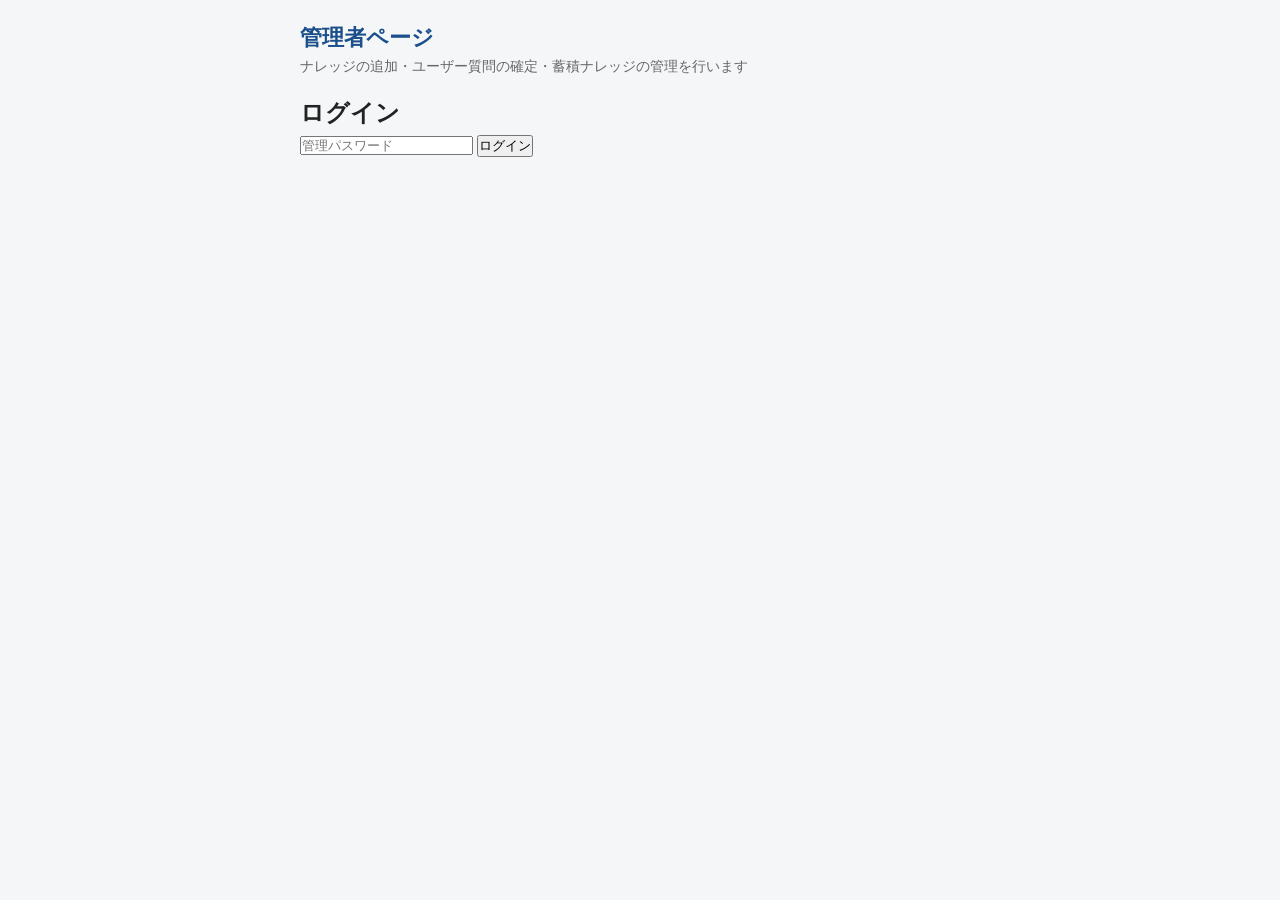
==== admin.html @ 55292d84 "Create admin.html" ====
<!-- File: admin.html -->
<!DOCTYPE html>
<html lang="ja">
<head>
  <meta charset="UTF-8" />
  <meta name="viewport" content="width=device-width, initial-scale=1.0" />
  <title>管理者ページ｜ナレッジ管理</title>
  <link rel="stylesheet" href="style.css" />
</head>
<body>
  <div class="container admin">
    <header>
      <h1>管理者ページ</h1>
      <p class="note">ナレッジの追加・ユーザー質問の確定・蓄積ナレッジの管理を行います</p>
    </header>

    <!-- ログイン -->
    <section id="login-section" class="card">
      <h2>ログイン</h2>
      <input type="password" id="admin-pass" placeholder="管理パスワード" />
      <button id="login-btn">ログイン</button>
      <p id="login-msg" class="warning"></p>
    </section>

    <!-- 管理パネル（ログイン後表示） -->
    <div id="panel" style="display:none;">

      <!-- ① ナレッジ自由記述追加 -->
      <section class="card">
        <h2>① ナレッジを追加（自由記述）</h2>
        <p class="note">カテゴリ分けは不要です。AIが自動で分類・整理します。</p>
        <textarea id="kn-text" rows="5" placeholder="例：返品対応は購入後14日以内、レシート必須。送料は当社負担。"></textarea>
        <button id="kn-add">ナレッジとして登録</button>
        <p id="kn-msg" class="info-msg"></p>
      </section>

      <!-- ② ユーザー質問ログ → 回答確定 -->
      <section class="card">
        <h2>② ユーザー質問ログ（確定待ち）</h2>
        <button id="pending-reload">最新を読み込む</button>
        <div id="pending-list" class="list"></div>
      </section>

      <!-- ③ 蓄積ナレッジ一覧 -->
      <section class="card">
        <h2>③ 蓄積ナレッジ一覧</h2>
        <button id="kn-reload">一覧を読み込む</button>
        <div id="kn-list" class="list"></div>
      </section>
    </div>
  </div>

  <script src="admin.js"></script>
</body>
</html>
---- style.css ----
/* File: style.css */
* {
  box-sizing: border-box;
  margin: 0;
  padding: 0;
}

body {
  font-family: "Helvetica Neue", Arial, "Hiragino Sans", "Meiryo", sans-serif;
  background: #f4f6f8;
  color: #222;
  line-height: 1.6;
}

.container {
  max-width: 720px;
  margin: 0 auto;
  padding: 20px;
}

header h1 {
  font-size: 1.4rem;
  color: #1a4f8b;
}

.note {
  font-size: 0.85rem;
  color: #666;
  margin-bottom: 16px;
}

.category-bar {
  margin-bottom: 12px;
  font-size: 0.9rem;
}

.category-bar select {
  padding: 6px 10px;
  border: 1px solid #ccc;
  border-radius: 6px;
}

.chat-window {
  background: #fff;
  border: 1px solid #ddd;
  border-radius: 10px;
  height: 420px;
  overflow-y: auto;
  padding: 16px;
  margin-bottom: 12px;
}

.msg {
  margin-bottom: 14px;
  padding: 10px 14px;
  border-radius: 10px;
  max-width: 85%;
  white-space: pre-wrap;
}

.msg.user {
  background: #1a4f8b;
  color: #fff;
  margin-left: auto;
}

.msg.bot {
  background: #eef2f6;
  color: #222;
}

.msg .source {
  display: block;
  margin-top: 6px;
  font-size: 0.75rem;
  color: #5a7;
}

.input-area {
  display: flex;
  gap: 8px;
}

.input-area textarea {
  flex: 1;
  padding: 10px;
  border: 1px solid #ccc;
  border-radius: 8px;
  resize: vertical;
  font-size: 0.95rem;
}

.input-area button {
  padding: 0 20px;
  background: #1a4f8b;
  color: #fff;
  border: none;
  border-radius: 8px;
  cursor: pointer;
  font-size: 0.95rem;
}

.input-area button:disabled {
  background: #999;
  cursor: not-allowed;
}

.warning {
  margin-top: 10px;
  font-size: 0.75rem;
  color: #c0392b;
}
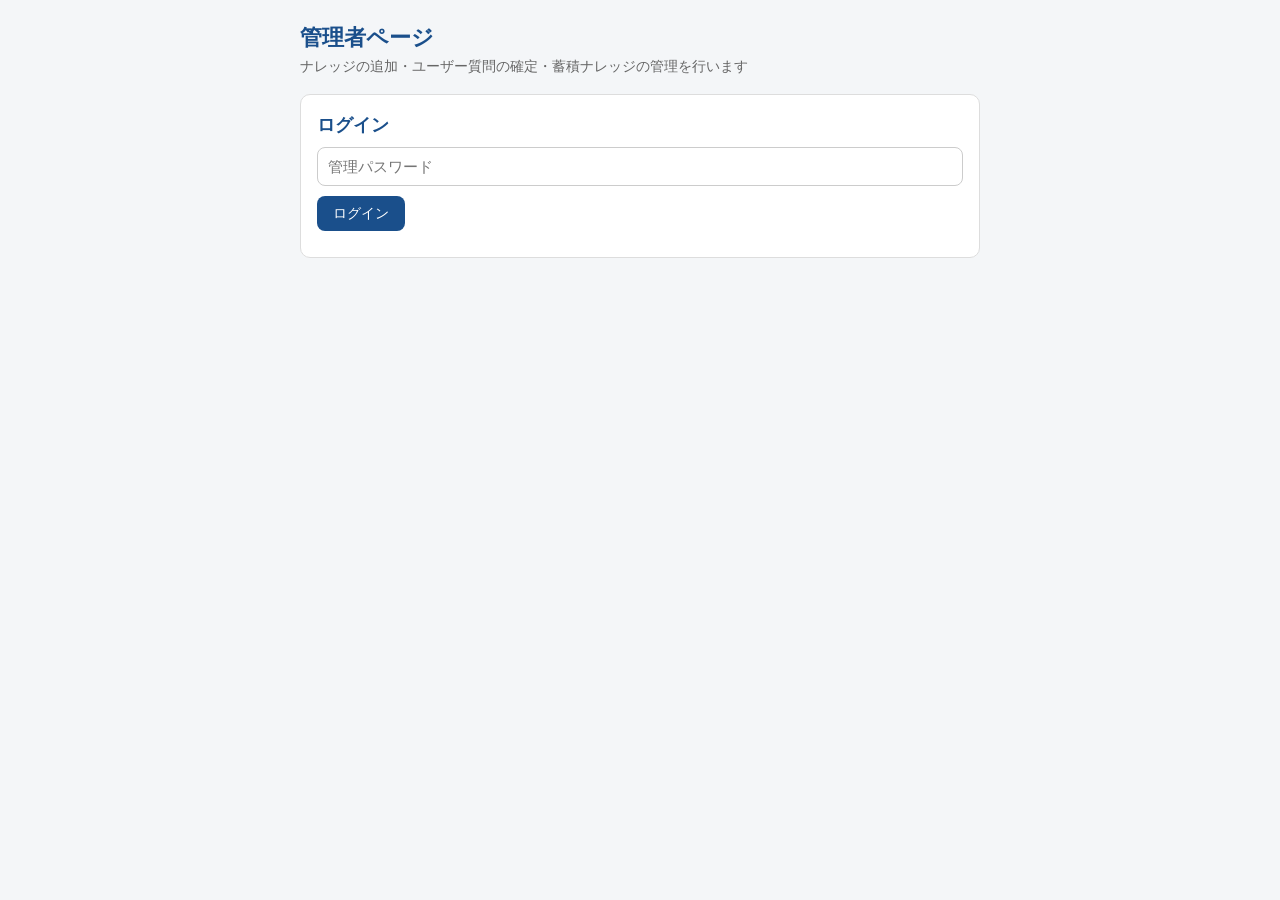
==== commit a1623fe5: "Update admin.html" ====
--- a/admin.html
+++ b/admin.html
@@ -1,4 +1,3 @@
-<!-- File: admin.html -->
 <!DOCTYPE html>
 <html lang="ja">
 <head>
--- a/style.css
+++ b/style.css
@@ -27,17 +27,6 @@
   font-size: 0.85rem;
   color: #666;
   margin-bottom: 16px;
-}
-
-.category-bar {
-  margin-bottom: 12px;
-  font-size: 0.9rem;
-}
-
-.category-bar select {
-  padding: 6px 10px;
-  border: 1px solid #ccc;
-  border-radius: 6px;
 }
 
 .chat-window {
@@ -73,7 +62,7 @@
   display: block;
   margin-top: 6px;
   font-size: 0.75rem;
-  color: #5a7;
+  color: #2a7d5a;
 }
 
 .input-area {
@@ -110,3 +99,84 @@
   font-size: 0.75rem;
   color: #c0392b;
 }
+
+/* ===== 管理者ページ用 ===== */
+.admin .card {
+  background: #fff;
+  border: 1px solid #ddd;
+  border-radius: 10px;
+  padding: 16px;
+  margin-bottom: 20px;
+}
+
+.admin .card h2 {
+  font-size: 1.1rem;
+  color: #1a4f8b;
+  margin-bottom: 8px;
+}
+
+.admin textarea,
+.admin input[type="password"] {
+  width: 100%;
+  padding: 10px;
+  border: 1px solid #ccc;
+  border-radius: 8px;
+  font-size: 0.95rem;
+  margin-bottom: 10px;
+}
+
+.admin button {
+  padding: 8px 16px;
+  background: #1a4f8b;
+  color: #fff;
+  border: none;
+  border-radius: 8px;
+  cursor: pointer;
+  font-size: 0.9rem;
+  margin-right: 6px;
+}
+
+.admin button.danger {
+  background: #c0392b;
+}
+
+.admin button.ok {
+  background: #2a7d5a;
+}
+
+.info-msg {
+  font-size: 0.85rem;
+  color: #2a7d5a;
+  margin-top: 6px;
+}
+
+.list {
+  margin-top: 12px;
+}
+
+.list-item {
+  border: 1px solid #e3e3e3;
+  border-radius: 8px;
+  padding: 12px;
+  margin-bottom: 10px;
+  background: #fafbfc;
+}
+
+.list-item .q {
+  font-weight: bold;
+  color: #1a4f8b;
+}
+
+.list-item .a {
+  margin: 6px 0;
+  white-space: pre-wrap;
+}
+
+.list-item .meta {
+  font-size: 0.75rem;
+  color: #888;
+}
+
+.list-item textarea {
+  margin-top: 8px;
+}
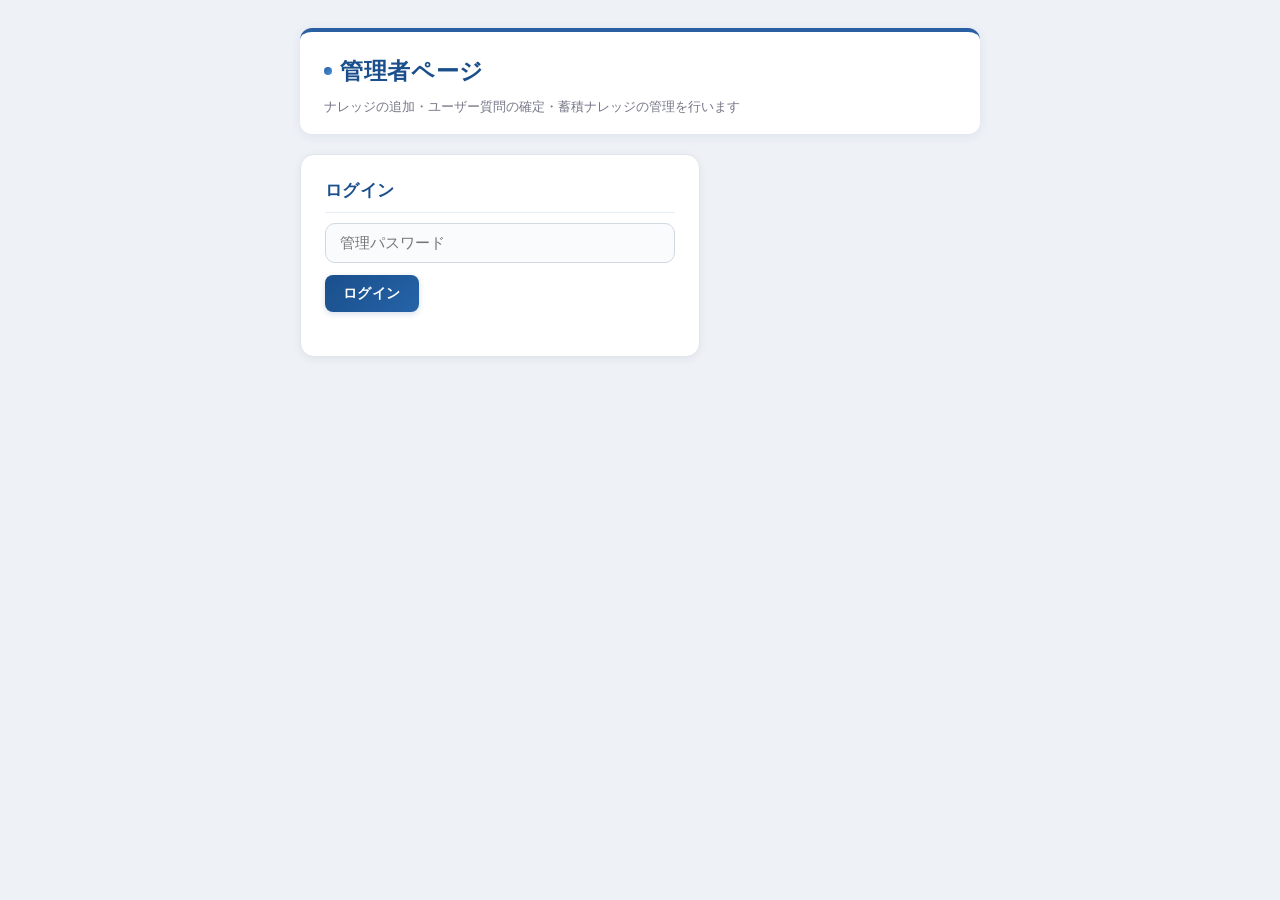
==== commit 333aaaf5: "Update admin.html" ====
--- a/admin.html
+++ b/admin.html
@@ -1,3 +1,5 @@
+<!-- Output: html -->
+<!-- File: admin.html -->
 <!DOCTYPE html>
 <html lang="ja">
 <head>
--- a/style.css
+++ b/style.css
@@ -7,176 +7,411 @@
 
 body {
   font-family: "Helvetica Neue", Arial, "Hiragino Sans", "Meiryo", sans-serif;
-  background: #f4f6f8;
+  background: #eef1f6;
   color: #222;
-  line-height: 1.6;
-}
-
+  line-height: 1.65;
+}
+
+/* ===== レイアウト ===== */
 .container {
   max-width: 720px;
   margin: 0 auto;
-  padding: 20px;
+  padding: 28px 20px 40px;
+}
+
+/* ===== ヘッダー ===== */
+header {
+  border-top: 4px solid #1a4f8b;
+  background: #fff;
+  border-radius: 12px;
+  padding: 20px 24px 16px;
+  margin-bottom: 20px;
+  box-shadow: 0 2px 12px rgba(26, 79, 139, 0.08);
 }
 
 header h1 {
-  font-size: 1.4rem;
+  font-size: 1.45rem;
+  font-weight: 700;
   color: #1a4f8b;
+  letter-spacing: 0.03em;
+  display: flex;
+  align-items: center;
+  gap: 8px;
+}
+
+header h1::before {
+  content: "";
+  display: inline-block;
+  width: 8px;
+  height: 8px;
+  background: linear-gradient(135deg, #1a4f8b, #3b82c4);
+  border-radius: 50%;
 }
 
 .note {
-  font-size: 0.85rem;
-  color: #666;
+  font-size: 0.83rem;
+  color: #778;
+  margin-top: 6px;
+  line-height: 1.6;
+}
+
+/* ===== チャットウィンドウ ===== */
+.chat-window {
+  background: #f8fafc;
+  border: 1px solid #e0e6ed;
+  border-radius: 14px;
+  height: 440px;
+  overflow-y: auto;
+  padding: 20px 16px;
+  margin-bottom: 14px;
+  box-shadow: inset 0 2px 8px rgba(0, 0, 0, 0.04);
+  scroll-behavior: smooth;
+}
+
+/* スクロールバー（Webkit系） */
+.chat-window::-webkit-scrollbar {
+  width: 5px;
+}
+.chat-window::-webkit-scrollbar-track {
+  background: transparent;
+}
+.chat-window::-webkit-scrollbar-thumb {
+  background: #c9d4e0;
+  border-radius: 10px;
+}
+
+/* ===== メッセージ吹き出し ===== */
+.msg {
   margin-bottom: 16px;
-}
-
-.chat-window {
-  background: #fff;
-  border: 1px solid #ddd;
-  border-radius: 10px;
-  height: 420px;
-  overflow-y: auto;
-  padding: 16px;
-  margin-bottom: 12px;
-}
-
-.msg {
-  margin-bottom: 14px;
-  padding: 10px 14px;
-  border-radius: 10px;
-  max-width: 85%;
+  padding: 11px 15px;
+  border-radius: 12px;
+  max-width: 82%;
   white-space: pre-wrap;
+  font-size: 0.93rem;
+  line-height: 1.7;
+  animation: fadeUp 0.2s ease-out;
+}
+
+@keyframes fadeUp {
+  from {
+    opacity: 0;
+    transform: translateY(6px);
+  }
+  to {
+    opacity: 1;
+    transform: translateY(0);
+  }
 }
 
 .msg.user {
-  background: #1a4f8b;
+  background: linear-gradient(135deg, #1a4f8b 0%, #2563a8 100%);
   color: #fff;
   margin-left: auto;
+  border-bottom-right-radius: 4px;
+  box-shadow: 0 2px 8px rgba(26, 79, 139, 0.22);
 }
 
 .msg.bot {
-  background: #eef2f6;
+  background: #fff;
   color: #222;
+  border-left: 3px solid #3b82c4;
+  border-bottom-left-radius: 4px;
+  box-shadow: 0 1px 6px rgba(0, 0, 0, 0.07);
 }
 
 .msg .source {
   display: block;
-  margin-top: 6px;
-  font-size: 0.75rem;
+  margin-top: 8px;
+  padding-top: 7px;
+  border-top: 1px solid #e0eaf4;
+  font-size: 0.73rem;
   color: #2a7d5a;
-}
-
+  font-style: italic;
+}
+
+/* ===== 入力エリア ===== */
 .input-area {
   display: flex;
-  gap: 8px;
+  gap: 10px;
+  align-items: flex-end;
 }
 
 .input-area textarea {
   flex: 1;
-  padding: 10px;
-  border: 1px solid #ccc;
-  border-radius: 8px;
+  padding: 11px 14px;
+  border: 1.5px solid #d0d8e4;
+  border-radius: 10px;
   resize: vertical;
-  font-size: 0.95rem;
+  font-size: 0.93rem;
+  font-family: inherit;
+  color: #222;
+  background: #fff;
+  transition: border-color 0.2s, box-shadow 0.2s;
+  line-height: 1.55;
+}
+
+.input-area textarea:focus {
+  outline: none;
+  border-color: #1a4f8b;
+  box-shadow: 0 0 0 3px rgba(26, 79, 139, 0.1);
+}
+
+.input-area textarea::placeholder {
+  color: #aab;
+  font-size: 0.88rem;
 }
 
 .input-area button {
-  padding: 0 20px;
-  background: #1a4f8b;
+  padding: 0 22px;
+  height: 44px;
+  background: linear-gradient(135deg, #1a4f8b 0%, #2563a8 100%);
+  color: #fff;
+  border: none;
+  border-radius: 10px;
+  cursor: pointer;
+  font-size: 0.93rem;
+  font-weight: 600;
+  letter-spacing: 0.04em;
+  transition: opacity 0.18s, transform 0.12s, box-shadow 0.18s;
+  box-shadow: 0 2px 8px rgba(26, 79, 139, 0.22);
+  white-space: nowrap;
+}
+
+.input-area button:hover:not(:disabled) {
+  opacity: 0.88;
+  transform: translateY(-1px);
+  box-shadow: 0 4px 14px rgba(26, 79, 139, 0.28);
+}
+
+.input-area button:active:not(:disabled) {
+  transform: translateY(0);
+}
+
+.input-area button:disabled {
+  background: #b0bcc8;
+  cursor: not-allowed;
+  box-shadow: none;
+}
+
+/* ===== 注意文 ===== */
+.warning {
+  margin-top: 10px;
+  font-size: 0.75rem;
+  color: #b33;
+  display: flex;
+  align-items: flex-start;
+  gap: 4px;
+}
+
+.warning::before {
+  content: "⚠";
+  flex-shrink: 0;
+  font-size: 0.8rem;
+}
+
+/* ===== 管理者ページ ===== */
+.admin header {
+  border-top-color: #2a5fa3;
+}
+
+.admin header h1::before {
+  background: linear-gradient(135deg, #2a5fa3, #4a90d9);
+}
+
+.admin .card {
+  background: #fff;
+  border: 1px solid #e0e6ed;
+  border-radius: 14px;
+  padding: 22px 24px;
+  margin-bottom: 22px;
+  box-shadow: 0 2px 10px rgba(0, 0, 0, 0.06);
+}
+
+.admin .card h2 {
+  font-size: 1.05rem;
+  font-weight: 700;
+  color: #1a4f8b;
+  margin-bottom: 10px;
+  padding-bottom: 8px;
+  border-bottom: 1.5px solid #e8eef6;
+  letter-spacing: 0.02em;
+}
+
+.admin textarea,
+.admin input[type="password"] {
+  width: 100%;
+  padding: 11px 14px;
+  border: 1.5px solid #d0d8e4;
+  border-radius: 10px;
+  font-size: 0.93rem;
+  font-family: inherit;
+  margin-bottom: 12px;
+  transition: border-color 0.2s, box-shadow 0.2s;
+  background: #fafbfd;
+  color: #222;
+}
+
+.admin textarea:focus,
+.admin input[type="password"]:focus {
+  outline: none;
+  border-color: #1a4f8b;
+  box-shadow: 0 0 0 3px rgba(26, 79, 139, 0.1);
+}
+
+.admin button {
+  padding: 9px 18px;
+  background: linear-gradient(135deg, #1a4f8b 0%, #2563a8 100%);
   color: #fff;
   border: none;
   border-radius: 8px;
   cursor: pointer;
-  font-size: 0.95rem;
-}
-
-.input-area button:disabled {
-  background: #999;
-  cursor: not-allowed;
-}
-
-.warning {
+  font-size: 0.88rem;
+  font-weight: 600;
+  margin-right: 8px;
+  letter-spacing: 0.03em;
+  transition: opacity 0.18s, transform 0.12s, box-shadow 0.18s;
+  box-shadow: 0 2px 6px rgba(26, 79, 139, 0.18);
+}
+
+.admin button:hover {
+  opacity: 0.88;
+  transform: translateY(-1px);
+  box-shadow: 0 4px 12px rgba(26, 79, 139, 0.24);
+}
+
+.admin button.danger {
+  background: linear-gradient(135deg, #c0392b 0%, #d9534f 100%);
+  box-shadow: 0 2px 6px rgba(192, 57, 43, 0.2);
+}
+
+.admin button.danger:hover {
+  box-shadow: 0 4px 12px rgba(192, 57, 43, 0.28);
+}
+
+.admin button.ok {
+  background: linear-gradient(135deg, #2a7d5a 0%, #38a06c 100%);
+  box-shadow: 0 2px 6px rgba(42, 125, 90, 0.2);
+}
+
+.admin button.ok:hover {
+  box-shadow: 0 4px 12px rgba(42, 125, 90, 0.28);
+}
+
+.info-msg {
+  font-size: 0.84rem;
+  color: #2a7d5a;
+  margin-top: 8px;
+  display: flex;
+  align-items: center;
+  gap: 4px;
+  min-height: 1.2em;
+}
+
+.info-msg:not(:empty)::before {
+  content: "✓";
+  font-size: 0.85rem;
+}
+
+/* ===== ローディング表示 ===== */
+.loading {
+  font-size: 0.85rem;
+  color: #8899aa;
+  display: flex;
+  align-items: center;
+  gap: 8px;
+  padding: 10px 0;
+}
+
+.loading::before {
+  content: "";
+  display: inline-block;
+  width: 14px;
+  height: 14px;
+  border: 2px solid #c9d4e0;
+  border-top-color: #1a4f8b;
+  border-radius: 50%;
+  animation: spin 0.7s linear infinite;
+  flex-shrink: 0;
+}
+
+@keyframes spin {
+  to {
+    transform: rotate(360deg);
+  }
+}
+
+/* ===== リスト ===== */
+.list {
+  margin-top: 14px;
+}
+
+.list-item {
+  border: 1px solid #e6ecf4;
+  border-radius: 10px;
+  padding: 14px 16px;
+  margin-bottom: 12px;
+  background: #f8fafc;
+  transition: box-shadow 0.15s;
+  animation: fadeUp 0.18s ease-out;
+}
+
+.list-item:hover {
+  box-shadow: 0 3px 10px rgba(0, 0, 0, 0.08);
+}
+
+.list-item .q {
+  font-weight: 700;
+  color: #1a4f8b;
+  font-size: 0.93rem;
+  margin-bottom: 4px;
+}
+
+.list-item .a {
+  margin: 8px 0 4px;
+  white-space: pre-wrap;
+  font-size: 0.9rem;
+  color: #333;
+  line-height: 1.65;
+}
+
+.list-item .meta {
+  font-size: 0.73rem;
+  color: #99a;
+  margin-top: 6px;
+}
+
+.list-item textarea {
   margin-top: 10px;
-  font-size: 0.75rem;
-  color: #c0392b;
-}
-
-/* ===== 管理者ページ用 ===== */
-.admin .card {
+  border-radius: 8px;
+  border: 1.5px solid #d0d8e4;
   background: #fff;
-  border: 1px solid #ddd;
-  border-radius: 10px;
-  padding: 16px;
-  margin-bottom: 20px;
-}
-
-.admin .card h2 {
-  font-size: 1.1rem;
-  color: #1a4f8b;
-  margin-bottom: 8px;
-}
-
-.admin textarea,
-.admin input[type="password"] {
   width: 100%;
-  padding: 10px;
-  border: 1px solid #ccc;
-  border-radius: 8px;
-  font-size: 0.95rem;
+  padding: 10px 12px;
+  font-size: 0.9rem;
+  font-family: inherit;
+  color: #222;
+  resize: vertical;
+  transition: border-color 0.2s, box-shadow 0.2s;
   margin-bottom: 10px;
 }
 
-.admin button {
-  padding: 8px 16px;
-  background: #1a4f8b;
-  color: #fff;
-  border: none;
-  border-radius: 8px;
-  cursor: pointer;
-  font-size: 0.9rem;
-  margin-right: 6px;
-}
-
-.admin button.danger {
-  background: #c0392b;
-}
-
-.admin button.ok {
-  background: #2a7d5a;
-}
-
-.info-msg {
-  font-size: 0.85rem;
-  color: #2a7d5a;
+.list-item textarea:focus {
+  outline: none;
+  border-color: #1a4f8b;
+  box-shadow: 0 0 0 3px rgba(26, 79, 139, 0.1);
+}
+
+/* ===== ログインセクション ===== */
+#login-section {
+  max-width: 400px;
+}
+
+#login-msg {
+  font-size: 0.83rem;
   margin-top: 6px;
-}
-
-.list {
-  margin-top: 12px;
-}
-
-.list-item {
-  border: 1px solid #e3e3e3;
-  border-radius: 8px;
-  padding: 12px;
-  margin-bottom: 10px;
-  background: #fafbfc;
-}
-
-.list-item .q {
-  font-weight: bold;
-  color: #1a4f8b;
-}
-
-.list-item .a {
-  margin: 6px 0;
-  white-space: pre-wrap;
-}
-
-.list-item .meta {
-  font-size: 0.75rem;
-  color: #888;
-}
-
-.list-item textarea {
-  margin-top: 8px;
-}
+  min-height: 1.2em;
+}
+
+#login-msg.warning::before {
+  content: none;
+}
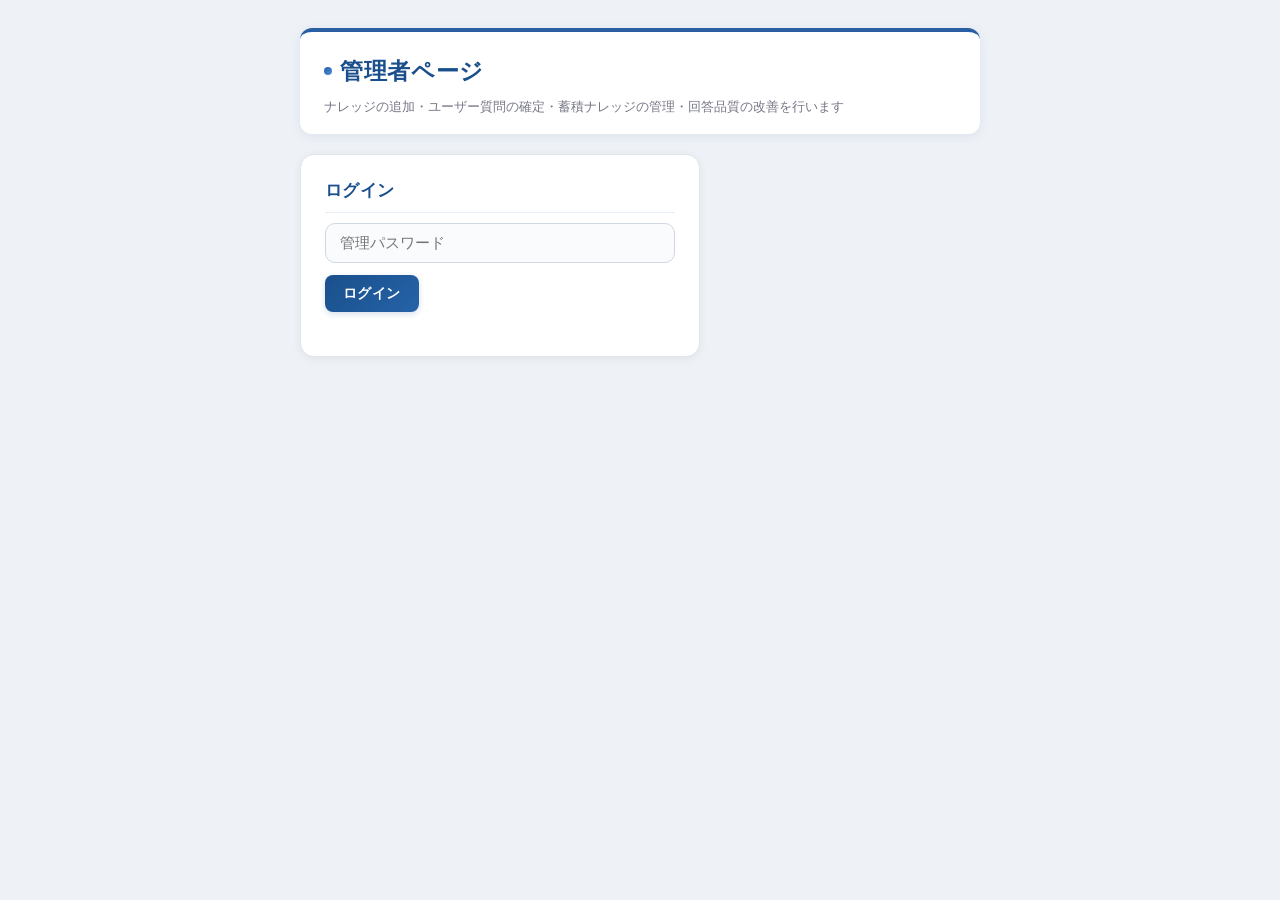
==== commit 2ec28984: "Update admin.html" ====
--- a/admin.html
+++ b/admin.html
@@ -1,5 +1,4 @@
 <!-- Output: html -->
-<!-- File: admin.html -->
 <!DOCTYPE html>
 <html lang="ja">
 <head>
@@ -12,7 +11,7 @@
   <div class="container admin">
     <header>
       <h1>管理者ページ</h1>
-      <p class="note">ナレッジの追加・ユーザー質問の確定・蓄積ナレッジの管理を行います</p>
+      <p class="note">ナレッジの追加・ユーザー質問の確定・蓄積ナレッジの管理・回答品質の改善を行います</p>
     </header>
 
     <!-- ログイン -->
@@ -26,9 +25,25 @@
     <!-- 管理パネル（ログイン後表示） -->
     <div id="panel" style="display:none;">
 
+      <!-- 統計ダッシュボード -->
+      <section class="card">
+        <h2>状況サマリー（Closed Loop 指標）</h2>
+        <div id="stats-grid" class="stats-grid">
+          <p class="note">読み込み中...</p>
+        </div>
+      </section>
+
+      <!-- タブ切り替え -->
+      <div class="tabs">
+        <button type="button" class="tab-btn active" data-tab="tab-add">① ナレッジ追加</button>
+        <button type="button" class="tab-btn" data-tab="tab-pending">② 確定待ち質問</button>
+        <button type="button" class="tab-btn" data-tab="tab-list">③ ナレッジ一覧</button>
+        <button type="button" class="tab-btn" data-tab="tab-lowrated">④ 改善対象（👎）</button>
+      </div>
+
       <!-- ① ナレッジ自由記述追加 -->
-      <section class="card">
-        <h2>① ナレッジを追加（自由記述）</h2>
+      <section class="card tab-content" id="tab-add">
+        <h2>ナレッジを追加（自由記述）</h2>
         <p class="note">カテゴリ分けは不要です。AIが自動で分類・整理します。</p>
         <textarea id="kn-text" rows="5" placeholder="例：返品対応は購入後14日以内、レシート必須。送料は当社負担。"></textarea>
         <button id="kn-add">ナレッジとして登録</button>
@@ -36,17 +51,60 @@
       </section>
 
       <!-- ② ユーザー質問ログ → 回答確定 -->
-      <section class="card">
-        <h2>② ユーザー質問ログ（確定待ち）</h2>
-        <button id="pending-reload">最新を読み込む</button>
+      <section class="card tab-content" id="tab-pending" style="display:none;">
+        <h2>ユーザー質問ログ（確定待ち）</h2>
+        <div class="toolbar-row">
+          <button id="pending-reload">最新を読み込む</button>
+          <input type="text" id="pending-search" class="search-bar" placeholder="質問文で検索..." />
+          <select id="pending-filter" class="filter-select">
+            <option value="">すべてのカテゴリ</option>
+            <option value="業務">業務</option>
+            <option value="商品サービス">商品サービス</option>
+            <option value="販売方法">販売方法</option>
+            <option value="利益計算">利益計算</option>
+            <option value="人事評価">人事評価</option>
+            <option value="その他">その他</option>
+          </select>
+        </div>
         <div id="pending-list" class="list"></div>
       </section>
 
       <!-- ③ 蓄積ナレッジ一覧 -->
-      <section class="card">
-        <h2>③ 蓄積ナレッジ一覧</h2>
-        <button id="kn-reload">一覧を読み込む</button>
+      <section class="card tab-content" id="tab-list" style="display:none;">
+        <h2>蓄積ナレッジ一覧</h2>
+        <div class="toolbar-row">
+          <button id="kn-reload">一覧を読み込む</button>
+          <input type="text" id="kn-search" class="search-bar" placeholder="キーワードで検索..." />
+          <select id="kn-filter" class="filter-select">
+            <option value="">すべてのカテゴリ</option>
+            <option value="業務">業務</option>
+            <option value="商品サービス">商品サービス</option>
+            <option value="販売方法">販売方法</option>
+            <option value="利益計算">利益計算</option>
+            <option value="人事評価">人事評価</option>
+            <option value="その他">その他</option>
+          </select>
+        </div>
         <div id="kn-list" class="list"></div>
+      </section>
+
+      <!-- ④ 改善対象（低評価👎の回答） -->
+      <section class="card tab-content" id="tab-lowrated" style="display:none;">
+        <h2>改善対象：役に立たなかった回答（👎）</h2>
+        <p class="note">
+          ここに集まった回答を改善して「改善済みナレッジ」に登録すると、
+          次回以降のAIが同じ失敗を避けて回答するようになります（学習ループ）。
+        </p>
+        <div class="toolbar-row">
+          <button id="lowrated-reload">最新を読み込む</button>
+          <input type="text" id="lowrated-search" class="search-bar" placeholder="質問文で検索..." />
+          <select id="lowrated-filter" class="filter-select">
+            <option value="">すべての状態</option>
+            <option value="open">未対応のみ</option>
+            <option value="resolved">改善済みのみ</option>
+          </select>
+        </div>
+        <div id="lowrated-list" class="list"></div>
       </section>
     </div>
   </div>
--- a/style.css
+++ b/style.css
@@ -1,4 +1,3 @@
-/* File: style.css */
 * {
   box-sizing: border-box;
   margin: 0;
@@ -53,6 +52,65 @@
   color: #778;
   margin-top: 6px;
   line-height: 1.6;
+}
+
+/* ヘッダー内：タイトルとクリアボタンを横並びに */
+.header-row {
+  display: flex;
+  align-items: center;
+  justify-content: space-between;
+  gap: 12px;
+  flex-wrap: wrap;
+}
+
+.clear-btn {
+  padding: 6px 14px;
+  background: #fff;
+  color: #1a4f8b;
+  border: 1.5px solid #d0d8e4;
+  border-radius: 8px;
+  cursor: pointer;
+  font-size: 0.8rem;
+  font-weight: 600;
+  transition: background 0.15s, border-color 0.15s;
+  white-space: nowrap;
+}
+
+.clear-btn:hover {
+  background: #f0f4fa;
+  border-color: #1a4f8b;
+}
+
+/* ===== よく使う質問ショートカット ===== */
+.quick-questions {
+  display: flex;
+  flex-wrap: wrap;
+  align-items: center;
+  gap: 8px;
+  margin-bottom: 14px;
+}
+
+.qq-label {
+  font-size: 0.8rem;
+  color: #778;
+  margin-right: 2px;
+}
+
+.qq-btn {
+  padding: 6px 12px;
+  background: #fff;
+  color: #1a4f8b;
+  border: 1.5px solid #cddaea;
+  border-radius: 999px;
+  cursor: pointer;
+  font-size: 0.78rem;
+  font-weight: 600;
+  transition: background 0.15s, transform 0.1s;
+}
+
+.qq-btn:hover {
+  background: #e8f0fb;
+  transform: translateY(-1px);
 }
 
 /* ===== チャットウィンドウ ===== */
@@ -92,6 +150,10 @@
   animation: fadeUp 0.2s ease-out;
 }
 
+.msg.no-anim {
+  animation: none;
+}
+
 @keyframes fadeUp {
   from {
     opacity: 0;
@@ -119,6 +181,17 @@
   box-shadow: 0 1px 6px rgba(0, 0, 0, 0.07);
 }
 
+.msg-text {
+  white-space: pre-wrap;
+}
+
+.msg-time {
+  display: block;
+  margin-top: 6px;
+  font-size: 0.68rem;
+  opacity: 0.6;
+}
+
 .msg .source {
   display: block;
   margin-top: 8px;
@@ -129,11 +202,74 @@
   font-style: italic;
 }
 
+/* ボットメッセージ下部のツールバー（コピー・評価・再送信） */
+.msg-toolbar {
+  display: flex;
+  align-items: center;
+  flex-wrap: wrap;
+  gap: 6px;
+  margin-top: 10px;
+}
+
+.copy-btn,
+.retry-btn {
+  padding: 4px 10px;
+  background: #f0f4fa;
+  color: #1a4f8b;
+  border: 1px solid #d0d8e4;
+  border-radius: 6px;
+  cursor: pointer;
+  font-size: 0.72rem;
+  font-weight: 600;
+  transition: background 0.15s;
+}
+
+.copy-btn:hover,
+.retry-btn:hover {
+  background: #e0eaf6;
+}
+
+.fb-btn {
+  padding: 3px 8px;
+  background: #fff;
+  border: 1px solid #e0e6ed;
+  border-radius: 6px;
+  cursor: pointer;
+  font-size: 0.85rem;
+  transition: background 0.15s, transform 0.1s;
+}
+
+.fb-btn:hover:not(:disabled) {
+  background: #f0f4fa;
+  transform: translateY(-1px);
+}
+
+.fb-btn:disabled {
+  opacity: 0.5;
+  cursor: default;
+}
+
+.fb-thanks {
+  font-size: 0.72rem;
+  color: #2a7d5a;
+}
+
+.loading-bubble {
+  color: #8899aa;
+  font-style: italic;
+}
+
 /* ===== 入力エリア ===== */
 .input-area {
   display: flex;
   gap: 10px;
   align-items: flex-end;
+}
+
+.input-wrap {
+  flex: 1;
+  display: flex;
+  flex-direction: column;
 }
 
 .input-area textarea {
@@ -159,6 +295,22 @@
 .input-area textarea::placeholder {
   color: #aab;
   font-size: 0.88rem;
+}
+
+.input-meta {
+  display: flex;
+  justify-content: flex-end;
+  margin-top: 4px;
+}
+
+#char-count {
+  font-size: 0.72rem;
+  color: #99a;
+}
+
+#char-count.over {
+  color: #c0392b;
+  font-weight: 700;
 }
 
 .input-area button {
@@ -238,7 +390,9 @@
 }
 
 .admin textarea,
-.admin input[type="password"] {
+.admin input[type="password"],
+.admin input[type="text"],
+.admin select {
   width: 100%;
   padding: 11px 14px;
   border: 1.5px solid #d0d8e4;
@@ -252,7 +406,9 @@
 }
 
 .admin textarea:focus,
-.admin input[type="password"]:focus {
+.admin input[type="password"]:focus,
+.admin input[type="text"]:focus,
+.admin select:focus {
   outline: none;
   border-color: #1a4f8b;
   box-shadow: 0 0 0 3px rgba(26, 79, 139, 0.1);
@@ -297,6 +453,12 @@
   box-shadow: 0 4px 12px rgba(42, 125, 90, 0.28);
 }
 
+.admin button:disabled {
+  opacity: 0.5;
+  cursor: not-allowed;
+  box-shadow: none;
+}
+
 .info-msg {
   font-size: 0.84rem;
   color: #2a7d5a;
@@ -401,6 +563,11 @@
   box-shadow: 0 0 0 3px rgba(26, 79, 139, 0.1);
 }
 
+.list-item .btn-row {
+  display: flex;
+  gap: 8px;
+}
+
 /* ===== ログインセクション ===== */
 #login-section {
   max-width: 400px;
@@ -415,3 +582,132 @@
 #login-msg.warning::before {
   content: none;
 }
+
+/* ===== 管理画面：統計ダッシュボード ===== */
+.stats-grid {
+  display: grid;
+  grid-template-columns: repeat(auto-fit, minmax(140px, 1fr));
+  gap: 12px;
+}
+
+.stat-card {
+  background: #f8fafc;
+  border: 1px solid #e6ecf4;
+  border-radius: 10px;
+  padding: 14px 16px;
+  text-align: center;
+}
+
+.stat-card-wide {
+  grid-column: 1 / -1;
+  text-align: left;
+}
+
+.stat-value {
+  font-size: 1.6rem;
+  font-weight: 700;
+  color: #1a4f8b;
+}
+
+.stat-label {
+  font-size: 0.75rem;
+  color: #778;
+  margin-top: 4px;
+}
+
+.stat-sub {
+  font-size: 0.8rem;
+  color: #333;
+  margin-top: 6px;
+  line-height: 1.6;
+}
+
+/* ===== 管理画面：タブ ===== */
+.tabs {
+  display: flex;
+  gap: 8px;
+  margin-bottom: 18px;
+  flex-wrap: wrap;
+}
+
+.tab-btn {
+  padding: 9px 16px;
+  background: #fff;
+  color: #1a4f8b;
+  border: 1.5px solid #d0d8e4;
+  border-radius: 8px 8px 0 0;
+  cursor: pointer;
+  font-size: 0.88rem;
+  font-weight: 600;
+  transition: background 0.15s;
+}
+
+.tab-btn:hover {
+  background: #f0f4fa;
+}
+
+.tab-btn.active {
+  background: linear-gradient(135deg, #1a4f8b 0%, #2563a8 100%);
+  color: #fff;
+  border-color: #1a4f8b;
+}
+
+/* ===== 管理画面：検索・絞り込みバー ===== */
+.toolbar-row {
+  display: flex;
+  gap: 10px;
+  align-items: center;
+  flex-wrap: wrap;
+  margin-bottom: 6px;
+}
+
+.toolbar-row .search-bar {
+  flex: 1;
+  min-width: 160px;
+  margin-bottom: 0;
+}
+
+.toolbar-row .filter-select {
+  width: auto;
+  min-width: 150px;
+  margin-bottom: 0;
+}
+
+.toolbar-row button {
+  margin-bottom: 0;
+}
+
+/* ===== 追加：タイピング風ローディング（UX改善） ===== */
+.typing {
+  display: inline-flex;
+  align-items: center;
+  gap: 4px;
+}
+
+.typing span {
+  display: inline-block;
+  width: 7px;
+  height: 7px;
+  background: #9aa8ba;
+  border-radius: 50%;
+  animation: typingBounce 1.2s infinite ease-in-out;
+}
+
+.typing span:nth-child(2) {
+  animation-delay: 0.2s;
+}
+
+.typing span:nth-child(3) {
+  animation-delay: 0.4s;
+}
+
+@keyframes typingBounce {
+  0%, 60%, 100% {
+    transform: translateY(0);
+    opacity: 0.5;
+  }
+  30% {
+    transform: translateY(-5px);
+    opacity: 1;
+  }
+}
